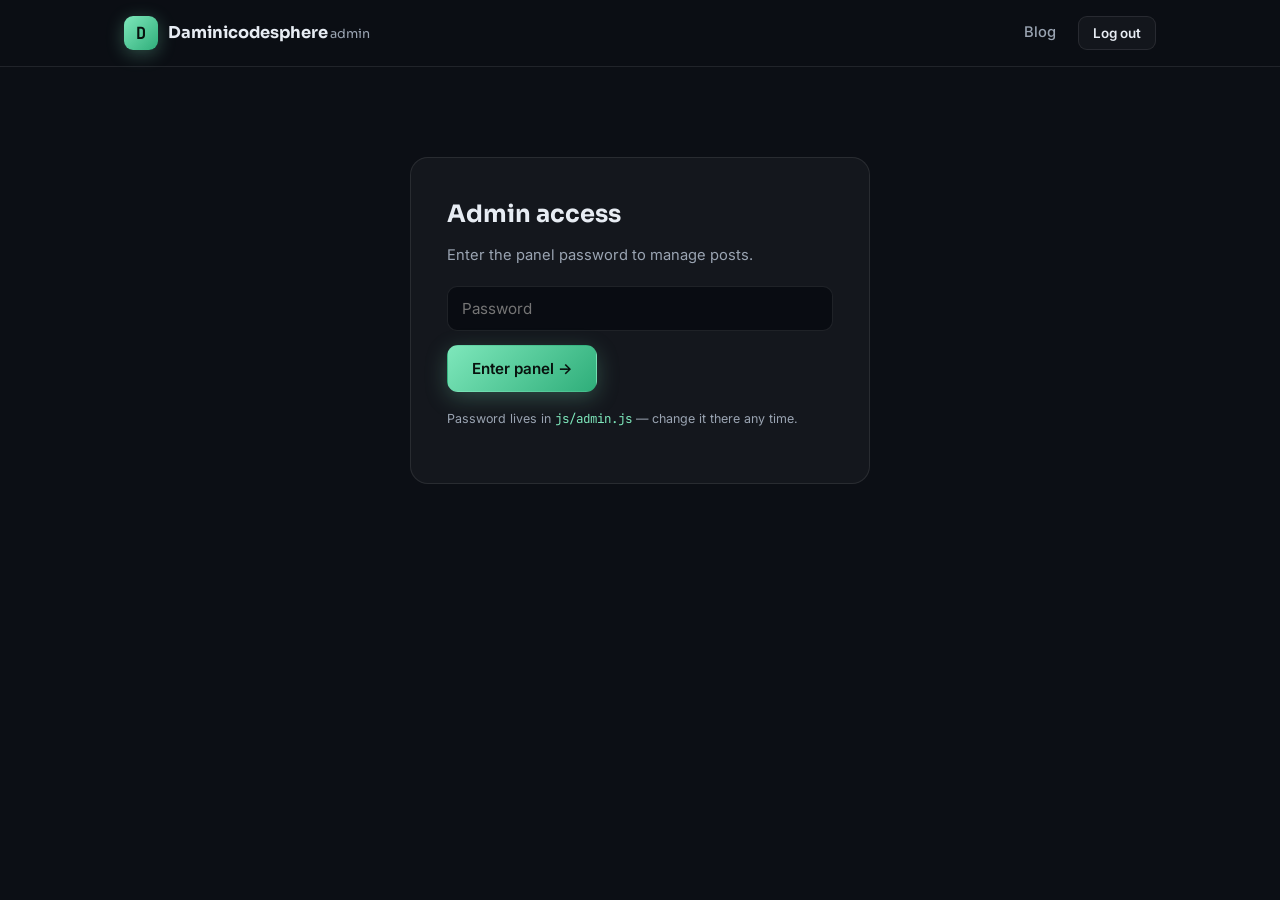
==== admin.html @ 65a6ff4f "Daminicodesphere blog — static blog + GitHub-powered admin panel - blog home with featured post + gr" ====
<!DOCTYPE html>
<html lang="en">
<head>
  <meta charset="UTF-8" />
  <meta name="viewport" content="width=device-width, initial-scale=1.0" />
  <title>Admin — Daminicodesphere Blog</title>
  <meta name="robots" content="noindex" />
  <meta name="theme-color" content="#0C0F15" />
  <link rel="icon" href="data:image/svg+xml,%3Csvg xmlns='http://www.w3.org/2000/svg' viewBox='0 0 64 64'%3E%3Crect width='64' height='64' rx='14' fill='%230C0F15'/%3E%3Ctext x='32' y='42' font-size='30' font-family='monospace' font-weight='bold' text-anchor='middle' fill='%237EE7BB'%3ED%3C/text%3E%3C/svg%3E" />
  <link rel="preconnect" href="https://fonts.googleapis.com" />
  <link rel="preconnect" href="https://fonts.gstatic.com" crossorigin />
  <link href="https://fonts.googleapis.com/css2?family=Sora:wght@600;700;800&family=Inter:wght@400;500;600&family=JetBrains+Mono:wght@400;500&display=swap" rel="stylesheet" />
  <link rel="stylesheet" href="css/style.css" />
</head>
<body class="admin-body">

  <header class="site-head">
    <div class="wrap head-inner">
      <a class="brand" href="./">
        <span class="brand-mark">D</span>
        <span>Daminicodesphere<em>admin</em></span>
      </a>
      <nav class="head-nav">
        <a href="./">Blog</a>
        <button class="btn-ghost btn-sm" id="logoutBtn" hidden>Log out</button>
      </nav>
    </div>
  </header>

  <main class="wrap">

    <!-- ===== LOGIN GATE ===== -->
    <section id="gate" class="gate">
      <div class="gate-card">
        <h1>Admin access</h1>
        <p>Enter the panel password to manage posts.</p>
        <form id="gateForm">
          <input type="password" id="gatePass" placeholder="Password" autocomplete="current-password" />
          <button class="btn-solid" type="submit">Enter panel →</button>
        </form>
        <p class="gate-hint">Password lives in <code>js/admin.js</code> — change it there any time.</p>
      </div>
    </section>

    <!-- ===== PANEL ===== -->
    <section id="panel" hidden>

      <!-- token setup -->
      <div id="tokenSetup" class="token-setup" hidden>
        <div class="token-card">
          <h2>Connect GitHub</h2>
          <p>The panel publishes posts straight to the blog repo via the GitHub API. Paste a personal access token with <strong>repo</strong> scope (github.com → Settings → Developer settings → Tokens).</p>
          <p class="token-note">The token is stored only in <em>your</em> browser (localStorage) and sent only to github.com. Revoke it any time on GitHub.</p>
          <input type="password" id="tokenInput" placeholder="ghp_… or github_pat_…" />
          <div class="token-actions">
            <button class="btn-solid" id="tokenSave">Save &amp; test</button>
            <span id="tokenStatus" class="token-status"></span>
          </div>
        </div>
      </div>

      <!-- post manager -->
      <div id="manager" hidden>
        <div class="manager-head">
          <h1>Posts</h1>
          <button class="btn-solid" id="newPostBtn">+ New post</button>
        </div>
        <div id="postList" class="post-list"><p class="loading-inline">Loading…</p></div>
      </div>

      <!-- editor -->
      <div id="editor" hidden>
        <div class="editor-head">
          <button class="btn-ghost btn-sm" id="backBtn">← Back to posts</button>
          <div class="editor-actions">
            <button class="btn-ghost" id="previewBtn">Preview</button>
            <button class="btn-solid" id="publishBtn">Publish</button>
          </div>
        </div>

        <div class="editor-grid">
          <div class="editor-fields">
            <label>Title
              <input id="edTitle" type="text" placeholder="My post title" />
            </label>
            <div class="field-row">
              <label>Cover image URL <em>(optional)</em>
                <input id="edCover" type="text" placeholder="https://…/cover.jpg" />
              </label>
              <label>Tags <em>(comma separated)</em>
                <input id="edTags" type="text" placeholder="AI, image generation" />
              </label>
            </div>
            <label>Excerpt <em>(short summary for the blog cards)</em>
              <textarea id="edExcerpt" rows="2" placeholder="One or two lines about the post…"></textarea>
            </label>

            <div class="md-toolbar">
              <button type="button" data-md="**" data-md-close="**" title="Bold"><b>B</b></button>
              <button type="button" data-md="*" data-md-close="*" title="Italic"><i>I</i></button>
              <button type="button" data-md="## " data-md-close="" title="Heading">H2</button>
              <button type="button" data-md="- " data-md-close="" title="List item">• List</button>
              <button type="button" data-md="> " data-md-close="" title="Quote">❝</button>
              <button type="button" data-md="`" data-md-close="`" title="Code">&lt;/&gt;</button>
              <button type="button" data-md="```js\n" data-md-close="\n```" title="Code block">Block</button>
              <button type="button" data-md="[link text](" data-md-close=")" title="Link">🔗</button>
              <button type="button" data-md="![alt text](" data-md-close=")" title="Image">🖼</button>
            </div>
            <label>Content <em>(markdown)</em>
              <textarea id="edContent" rows="18" placeholder="# My heading&#10;&#10;Write the post in markdown…"></textarea>
            </label>
          </div>

          <aside class="editor-preview">
            <p class="preview-label">Live preview</p>
            <div id="previewPane" class="preview-pane article-body"></div>
          </aside>
        </div>
      </div>

    </section>

    <div id="toast" class="toast" role="status"></div>

  </main>

  <script src="js/config.js"></script>
  <script src="js/blog.js"></script>
  <script src="js/admin.js"></script>
</body>
</html>
---- css/style.css ----
/* ============================
   DAMINICODESPHERE BLOG — CSS
   ============================ */

:root {
  --bg: #0C0F15;
  --bg-2: #10141c;
  --card: rgba(255, 255, 255, 0.035);
  --line: rgba(255, 255, 255, 0.09);
  --text: #E7ECF3;
  --muted: #9AA4B2;
  --accent: #7EE7BB;
  --accent-deep: #2fae7a;
  --danger: #ff6b6b;
  --font-head: "Sora", sans-serif;
  --font-body: "Inter", sans-serif;
  --font-mono: "JetBrains Mono", monospace;
}

* { margin: 0; padding: 0; box-sizing: border-box; }
html { scroll-behavior: smooth; }
html, body { overflow-x: clip; }

body {
  background: var(--bg);
  color: var(--text);
  font-family: var(--font-body);
  line-height: 1.7;
  -webkit-font-smoothing: antialiased;
}

::selection { background: var(--accent); color: #08120e; }
a { color: inherit; text-decoration: none; }
.wrap { max-width: 1080px; margin: 0 auto; padding: 0 24px; }

/* ---------- header ---------- */
.site-head {
  position: sticky; top: 0; z-index: 50;
  background: rgba(12, 15, 21, 0.78);
  backdrop-filter: blur(14px);
  border-bottom: 1px solid var(--line);
}
.head-inner {
  display: flex; align-items: center; justify-content: space-between;
  padding-top: 16px; padding-bottom: 16px;
}
.brand {
  display: inline-flex; align-items: center; gap: 10px;
  font-family: var(--font-head); font-weight: 700; font-size: 1.02rem;
}
.brand em {
  font-style: normal; color: var(--muted); font-weight: 400;
  font-size: .78em; margin-left: 2px;
}
.brand-mark {
  width: 34px; height: 34px; border-radius: 9px;
  display: inline-flex; align-items: center; justify-content: center;
  background: linear-gradient(135deg, #7EE7BB, #2fae7a);
  color: #08120e; font-family: var(--font-mono); font-weight: 700; font-size: 1.05rem;
  box-shadow: 0 4px 18px rgba(126, 231, 187, 0.3);
}
.head-nav { display: flex; gap: 22px; align-items: center; }
.head-nav a { color: var(--muted); font-size: .92rem; font-weight: 500; transition: color .2s; }
.head-nav a:hover { color: var(--text); }
.head-nav .admin-link { color: var(--accent); font-family: var(--font-mono); font-size: .8rem; }

/* ---------- hero ---------- */
.blog-hero { padding: 72px 0 30px; }
.kicker {
  font-family: var(--font-mono); color: var(--accent);
  font-size: .85rem; letter-spacing: .12em; margin-bottom: 14px;
}
.blog-hero h1 {
  font-family: var(--font-head); font-weight: 800;
  font-size: clamp(2rem, 5vw, 3.4rem); line-height: 1.12;
}
.accent { color: var(--accent); }
.hero-sub { color: var(--muted); max-width: 560px; margin-top: 16px; font-size: 1.05rem; }

/* ---------- featured ---------- */
.featured { margin-top: 46px; }
.featured-card {
  display: grid; grid-template-columns: 1.05fr 1fr;
  border-radius: 20px; overflow: hidden;
  border: 1px solid var(--line);
  background: var(--card);
  transition: transform .25s ease, border-color .25s ease, box-shadow .25s ease;
}
.featured-card:hover {
  transform: translateY(-4px);
  border-color: rgba(126, 231, 187, 0.4);
  box-shadow: 0 24px 60px rgba(0, 0, 0, 0.45);
}
.featured-cover {
  min-height: 300px;
  background-size: cover; background-position: center;
}
.featured-body { padding: 36px; display: flex; flex-direction: column; gap: 12px; }
.featured-body h2 {
  font-family: var(--font-head); font-size: clamp(1.3rem, 2.6vw, 1.8rem); line-height: 1.3;
}
.read-more { color: var(--accent); font-weight: 600; font-size: .92rem; margin-top: auto; }

/* ---------- posts grid ---------- */
.posts-section { padding: 64px 0 30px; }
.section-label {
  font-family: var(--font-mono); font-size: .85rem;
  color: var(--muted); letter-spacing: .14em; text-transform: uppercase;
  margin-bottom: 26px;
}
.post-grid { display: grid; grid-template-columns: repeat(3, 1fr); gap: 20px; }
.post-card {
  border-radius: 16px; overflow: hidden;
  background: var(--card); border: 1px solid var(--line);
  display: flex; flex-direction: column;
  transition: transform .25s ease, border-color .25s ease, box-shadow .25s ease;
}
.post-card:hover {
  transform: translateY(-5px);
  border-color: rgba(126, 231, 187, 0.35);
  box-shadow: 0 20px 50px rgba(0, 0, 0, 0.4);
}
.post-cover { height: 170px; background-size: cover; background-position: center; }
.post-body { padding: 22px; display: flex; flex-direction: column; gap: 10px; }
.post-body h3 { font-family: var(--font-head); font-size: 1.08rem; line-height: 1.35; }
.post-excerpt { color: var(--muted); font-size: .92rem; }
.post-meta {
  display: flex; align-items: center; gap: 8px; flex-wrap: wrap;
  color: var(--muted); font-size: .8rem; font-family: var(--font-mono);
}
.post-meta .dot { opacity: .5; }
.post-tags { display: flex; gap: 6px; flex-wrap: wrap; margin-top: auto; }
.tag {
  font-family: var(--font-mono); font-size: .68rem;
  color: var(--accent); background: rgba(126, 231, 187, 0.09);
  border: 1px solid rgba(126, 231, 187, 0.25);
  padding: 3px 9px; border-radius: 99px;
}

/* ---------- skeleton / empty ---------- */
.loading-skeleton { display: contents; }
.sk {
  background: linear-gradient(90deg, rgba(255,255,255,.04), rgba(255,255,255,.08), rgba(255,255,255,.04));
  background-size: 200% 100%; animation: sk-shine 1.4s linear infinite;
  border-radius: 16px; height: 320px;
}
@keyframes sk-shine { to { background-position: -200% 0; } }
.empty-state, .loading-inline { color: var(--muted); padding: 40px 0; }

/* ---------- article ---------- */
.back-link {
  display: inline-block; margin: 40px 0 10px;
  color: var(--muted); font-size: .9rem;
}
.back-link:hover { color: var(--accent); }
.article { max-width: 760px; margin: 0 auto; padding-bottom: 40px; }
.tags-row { margin-top: 28px; gap: 8px; }
.article-title {
  font-family: var(--font-head); font-weight: 800;
  font-size: clamp(1.7rem, 4.4vw, 2.7rem); line-height: 1.18;
  margin: 10px 0 14px;
}
.article-cover { margin: 28px 0; border-radius: 16px; overflow: hidden; border: 1px solid var(--line); }
.article-cover img { width: 100%; display: block; }
.article-body { margin-top: 26px; font-size: 1.03rem; }
.article-body p { margin: 18px 0; color: #d6dde6; }
.article-body h1, .article-body h2, .article-body h3, .article-body h4 {
  font-family: var(--font-head); margin: 34px 0 12px; line-height: 1.3;
}
.article-body h1 { font-size: 1.7rem; }
.article-body h2 { font-size: 1.4rem; }
.article-body h3 { font-size: 1.15rem; }
.article-body h4 { font-size: 1rem; }
.article-body a { color: var(--accent); text-decoration: underline; text-underline-offset: 3px; }
.article-body ul, .article-body ol { margin: 18px 0 18px 24px; display: grid; gap: 8px; color: #d6dde6; }
.article-body blockquote {
  border-left: 3px solid var(--accent);
  padding: 8px 0 8px 20px; margin: 24px 0;
  color: var(--muted); font-style: italic;
}
.article-body figure { margin: 24px 0; }
.article-body img { max-width: 100%; border-radius: 12px; }
.article-body hr { border: 0; border-top: 1px solid var(--line); margin: 34px 0; }
.inline-code {
  font-family: var(--font-mono); font-size: .86em;
  background: rgba(126, 231, 187, 0.1); color: var(--accent);
  padding: 2px 7px; border-radius: 6px;
}
.code-block {
  position: relative; margin: 22px 0;
  background: #090c12; border: 1px solid var(--line);
  border-radius: 12px; padding: 18px; overflow-x: auto;
}
.code-lang {
  font-family: var(--font-mono); font-size: .68rem; color: var(--muted);
  letter-spacing: .12em; text-transform: uppercase; margin-bottom: 10px;
}
.code-block code {
  font-family: var(--font-mono); font-size: .85rem; line-height: 1.6;
  color: #c9f5e3; white-space: pre;
}
.article-cta {
  margin-top: 44px; padding: 26px;
  border: 1px solid rgba(126, 231, 187, 0.3); border-radius: 16px;
  background: rgba(126, 231, 187, 0.05);
  display: flex; flex-direction: column; gap: 14px; align-items: flex-start;
}
.article-cta p { font-family: var(--font-head); font-weight: 600; }

/* ---------- buttons ---------- */
.btn-solid, .btn-ghost, .btn-danger {
  display: inline-flex; align-items: center; justify-content: center; gap: 8px;
  font-family: var(--font-body); font-weight: 600; font-size: .95rem;
  padding: 13px 24px; border-radius: 11px; cursor: pointer;
  border: 1px solid transparent; transition: all .2s ease;
}
.btn-sm { padding: 8px 14px; font-size: .84rem; border-radius: 9px; }
.btn-solid {
  background: linear-gradient(135deg, var(--accent), var(--accent-deep));
  color: #08120e; box-shadow: 0 6px 22px rgba(126, 231, 187, 0.25);
}
.btn-solid:hover { transform: translateY(-2px); box-shadow: 0 10px 30px rgba(126, 231, 187, 0.35); }
.btn-solid:disabled { opacity: .6; cursor: wait; transform: none; }
.btn-ghost { background: var(--card); border-color: var(--line); color: var(--text); }
.btn-ghost:hover { background: rgba(255,255,255,0.08); transform: translateY(-1px); }
.btn-danger { background: rgba(255, 107, 107, 0.12); border-color: rgba(255, 107, 107, 0.4); color: var(--danger); }
.btn-danger:hover { background: rgba(255, 107, 107, 0.2); }

/* ---------- footer ---------- */
.site-foot {
  margin-top: 80px; border-top: 1px solid var(--line);
  padding: 44px 0; text-align: center;
  background: linear-gradient(180deg, transparent, rgba(126, 231, 187, 0.04));
}
.foot-brand { font-family: var(--font-head); font-weight: 700; }
.foot-note { color: var(--muted); font-size: .88rem; margin-top: 6px; }
.foot-copy { color: var(--muted); font-size: .76rem; margin-top: 18px; }
.foot-copy a { color: var(--accent); }

/* ============ ADMIN ============ */
.gate { display: flex; justify-content: center; padding: 90px 0; }
.gate-card, .token-card {
  width: min(460px, 100%);
  background: var(--card); border: 1px solid var(--line);
  border-radius: 18px; padding: 36px;
}
.gate-card h1 { font-family: var(--font-head); font-size: 1.5rem; margin-bottom: 8px; }
.gate-card p, .token-card p { color: var(--muted); font-size: .92rem; margin-bottom: 18px; }
.gate-hint { font-size: .78rem !important; color: var(--muted); margin-top: 16px !important; }
.gate-hint code { font-family: var(--font-mono); color: var(--accent); }

.gate-card input, .token-card input, .editor-fields input, .editor-fields textarea {
  width: 100%; padding: 12px 14px; margin-bottom: 14px;
  background: #090c12; border: 1px solid var(--line); border-radius: 10px;
  color: var(--text); font-family: var(--font-body); font-size: .95rem;
  transition: border-color .2s;
}
.gate-card input:focus, .token-card input:focus, .editor-fields input:focus, .editor-fields textarea:focus {
  outline: none; border-color: rgba(126, 231, 187, 0.5);
}

.token-setup { display: flex; justify-content: center; padding: 60px 0; }
.token-note {
  font-size: .8rem !important;
  border-left: 3px solid var(--accent); padding-left: 14px;
}
.token-actions { display: flex; align-items: center; gap: 14px; }
.token-actions .btn-solid { margin-bottom: 14px; }
.token-status { font-size: .85rem; color: var(--accent); }

.manager-head {
  display: flex; justify-content: space-between; align-items: center;
  padding: 40px 0 20px;
}
.manager-head h1 { font-family: var(--font-head); font-size: 1.7rem; }
.post-list { display: grid; gap: 12px; padding-bottom: 60px; }
.post-row {
  display: flex; justify-content: space-between; align-items: center; gap: 14px;
  background: var(--card); border: 1px solid var(--line);
  border-radius: 13px; padding: 16px 20px;
}
.post-row strong { display: block; font-family: var(--font-head); font-size: .98rem; }
.post-row span { color: var(--muted); font-size: .8rem; font-family: var(--font-mono); }
.row-actions { display: flex; gap: 8px; flex-shrink: 0; }

.editor-head {
  display: flex; justify-content: space-between; align-items: center;
  padding: 30px 0 20px; gap: 12px; flex-wrap: wrap;
}
.editor-actions { display: flex; gap: 10px; }

.editor-grid { display: grid; grid-template-columns: 1.2fr .8fr; gap: 26px; padding-bottom: 60px; }
.editor-fields label { display: block; font-size: .82rem; font-weight: 600; color: var(--muted); margin-bottom: 14px; }
.editor-fields label em { font-style: normal; opacity: .6; font-weight: 400; }
.field-row { display: grid; grid-template-columns: 1fr 1fr; gap: 14px; }

.md-toolbar {
  display: flex; gap: 6px; flex-wrap: wrap;
  margin-bottom: 10px;
}
.md-toolbar button {
  background: var(--card); border: 1px solid var(--line);
  color: var(--muted); border-radius: 8px;
  min-width: 34px; height: 32px; padding: 0 8px;
  font-family: var(--font-mono); font-size: .78rem; cursor: pointer;
  transition: all .15s;
}
.md-toolbar button:hover { color: var(--accent); border-color: rgba(126, 231, 187, 0.4); }

.editor-preview { position: sticky; top: 90px; align-self: start; }
.preview-label {
  font-family: var(--font-mono); font-size: .72rem; color: var(--muted);
  letter-spacing: .14em; text-transform: uppercase; margin-bottom: 10px;
}
.preview-pane {
  background: var(--card); border: 1px solid var(--line);
  border-radius: 14px; padding: 24px; min-height: 300px; max-height: 70vh;
  overflow-y: auto;
}
.preview-pane.fullscreen {
  position: fixed; inset: 20px; z-index: 200; max-height: none;
  overflow-y: auto;
}

/* toast */
.toast {
  position: fixed; left: 50%; bottom: 28px; z-index: 300;
  transform: translate(-50%, 90px);
  background: linear-gradient(135deg, var(--accent), var(--accent-deep));
  color: #08120e; font-weight: 700; font-size: .9rem;
  padding: 12px 22px; border-radius: 12px;
  box-shadow: 0 14px 40px rgba(126, 231, 187, 0.35);
  opacity: 0; pointer-events: none;
  transition: transform .35s cubic-bezier(.2,.9,.3,1.3), opacity .3s;
}
.toast.show { transform: translate(-50%, 0); opacity: 1; }
.toast.bad { background: linear-gradient(135deg, #ff8a8a, #e05555); color: #2a0808; }

/* ---------- responsive ---------- */
@media (max-width: 900px) {
  .post-grid { grid-template-columns: repeat(2, 1fr); }
  .editor-grid { grid-template-columns: 1fr; }
  .editor-preview { position: static; }
  .featured-card { grid-template-columns: 1fr; }
  .featured-cover { min-height: 220px; }
}
@media (max-width: 620px) {
  .head-nav a:not(.admin-link) { display: none; }
  .post-grid { grid-template-columns: 1fr; }
  .post-row { flex-direction: column; align-items: flex-start; }
  .field-row { grid-template-columns: 1fr; }
}
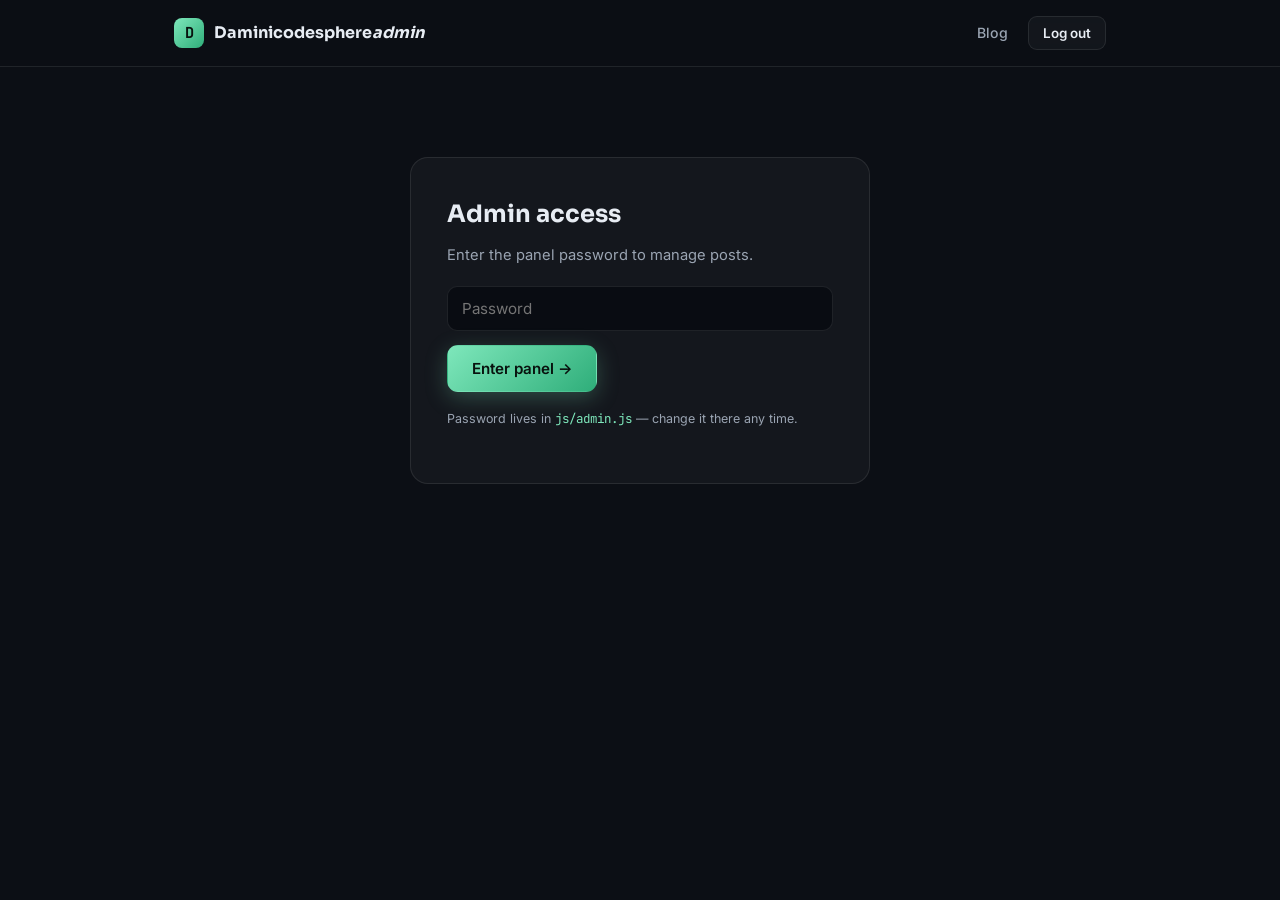
==== commit 1d7b407f: "Write-up blog redesign + hidden admin at /admin + vercel.json - homepage is a proper editorial list " ====
--- a/admin.html
+++ b/admin.html
@@ -65,7 +65,7 @@
           <h1>Posts</h1>
           <button class="btn-solid" id="newPostBtn">+ New post</button>
         </div>
-        <div id="postList" class="post-list"><p class="loading-inline">Loading…</p></div>
+        <div id="postList" class="post-list-admin"><p class="loading-inline">Loading…</p></div>
       </div>
 
       <!-- editor -->
--- a/css/style.css
+++ b/css/style.css
@@ -1,10 +1,10 @@
 /* ============================
    DAMINICODESPHERE BLOG — CSS
+   write-up style, editorial
    ============================ */
 
 :root {
   --bg: #0C0F15;
-  --bg-2: #10141c;
   --card: rgba(255, 255, 255, 0.035);
   --line: rgba(255, 255, 255, 0.09);
   --text: #E7ECF3;
@@ -31,12 +31,12 @@
 
 ::selection { background: var(--accent); color: #08120e; }
 a { color: inherit; text-decoration: none; }
-.wrap { max-width: 1080px; margin: 0 auto; padding: 0 24px; }
+.wrap { max-width: 720px; margin: 0 auto; padding: 0 24px; }
 
 /* ---------- header ---------- */
 .site-head {
   position: sticky; top: 0; z-index: 50;
-  background: rgba(12, 15, 21, 0.78);
+  background: rgba(12, 15, 21, 0.82);
   backdrop-filter: blur(14px);
   border-bottom: 1px solid var(--line);
 }
@@ -46,106 +46,51 @@
 }
 .brand {
   display: inline-flex; align-items: center; gap: 10px;
-  font-family: var(--font-head); font-weight: 700; font-size: 1.02rem;
-}
-.brand em {
-  font-style: normal; color: var(--muted); font-weight: 400;
-  font-size: .78em; margin-left: 2px;
+  font-family: var(--font-head); font-weight: 700; font-size: 1rem;
 }
 .brand-mark {
-  width: 34px; height: 34px; border-radius: 9px;
+  width: 30px; height: 30px; border-radius: 8px;
   display: inline-flex; align-items: center; justify-content: center;
   background: linear-gradient(135deg, #7EE7BB, #2fae7a);
-  color: #08120e; font-family: var(--font-mono); font-weight: 700; font-size: 1.05rem;
-  box-shadow: 0 4px 18px rgba(126, 231, 187, 0.3);
-}
-.head-nav { display: flex; gap: 22px; align-items: center; }
-.head-nav a { color: var(--muted); font-size: .92rem; font-weight: 500; transition: color .2s; }
+  color: #08120e; font-family: var(--font-mono); font-weight: 700; font-size: .95rem;
+}
+.head-nav { display: flex; gap: 20px; align-items: center; }
+.head-nav a { color: var(--muted); font-size: .88rem; font-weight: 500; transition: color .2s; }
 .head-nav a:hover { color: var(--text); }
-.head-nav .admin-link { color: var(--accent); font-family: var(--font-mono); font-size: .8rem; }
-
-/* ---------- hero ---------- */
-.blog-hero { padding: 72px 0 30px; }
-.kicker {
-  font-family: var(--font-mono); color: var(--accent);
-  font-size: .85rem; letter-spacing: .12em; margin-bottom: 14px;
-}
-.blog-hero h1 {
-  font-family: var(--font-head); font-weight: 800;
-  font-size: clamp(2rem, 5vw, 3.4rem); line-height: 1.12;
-}
-.accent { color: var(--accent); }
-.hero-sub { color: var(--muted); max-width: 560px; margin-top: 16px; font-size: 1.05rem; }
-
-/* ---------- featured ---------- */
-.featured { margin-top: 46px; }
-.featured-card {
-  display: grid; grid-template-columns: 1.05fr 1fr;
-  border-radius: 20px; overflow: hidden;
-  border: 1px solid var(--line);
-  background: var(--card);
-  transition: transform .25s ease, border-color .25s ease, box-shadow .25s ease;
-}
-.featured-card:hover {
-  transform: translateY(-4px);
-  border-color: rgba(126, 231, 187, 0.4);
-  box-shadow: 0 24px 60px rgba(0, 0, 0, 0.45);
-}
-.featured-cover {
-  min-height: 300px;
-  background-size: cover; background-position: center;
-}
-.featured-body { padding: 36px; display: flex; flex-direction: column; gap: 12px; }
-.featured-body h2 {
-  font-family: var(--font-head); font-size: clamp(1.3rem, 2.6vw, 1.8rem); line-height: 1.3;
-}
-.read-more { color: var(--accent); font-weight: 600; font-size: .92rem; margin-top: auto; }
-
-/* ---------- posts grid ---------- */
-.posts-section { padding: 64px 0 30px; }
-.section-label {
-  font-family: var(--font-mono); font-size: .85rem;
-  color: var(--muted); letter-spacing: .14em; text-transform: uppercase;
-  margin-bottom: 26px;
-}
-.post-grid { display: grid; grid-template-columns: repeat(3, 1fr); gap: 20px; }
-.post-card {
-  border-radius: 16px; overflow: hidden;
-  background: var(--card); border: 1px solid var(--line);
-  display: flex; flex-direction: column;
-  transition: transform .25s ease, border-color .25s ease, box-shadow .25s ease;
-}
-.post-card:hover {
-  transform: translateY(-5px);
-  border-color: rgba(126, 231, 187, 0.35);
-  box-shadow: 0 20px 50px rgba(0, 0, 0, 0.4);
-}
-.post-cover { height: 170px; background-size: cover; background-position: center; }
-.post-body { padding: 22px; display: flex; flex-direction: column; gap: 10px; }
-.post-body h3 { font-family: var(--font-head); font-size: 1.08rem; line-height: 1.35; }
-.post-excerpt { color: var(--muted); font-size: .92rem; }
-.post-meta {
-  display: flex; align-items: center; gap: 8px; flex-wrap: wrap;
-  color: var(--muted); font-size: .8rem; font-family: var(--font-mono);
-}
-.post-meta .dot { opacity: .5; }
-.post-tags { display: flex; gap: 6px; flex-wrap: wrap; margin-top: auto; }
-.tag {
-  font-family: var(--font-mono); font-size: .68rem;
-  color: var(--accent); background: rgba(126, 231, 187, 0.09);
-  border: 1px solid rgba(126, 231, 187, 0.25);
-  padding: 3px 9px; border-radius: 99px;
-}
-
-/* ---------- skeleton / empty ---------- */
-.loading-skeleton { display: contents; }
-.sk {
-  background: linear-gradient(90deg, rgba(255,255,255,.04), rgba(255,255,255,.08), rgba(255,255,255,.04));
-  background-size: 200% 100%; animation: sk-shine 1.4s linear infinite;
-  border-radius: 16px; height: 320px;
-}
-@keyframes sk-shine { to { background-position: -200% 0; } }
-.empty-state, .loading-inline { color: var(--muted); padding: 40px 0; }
+
+/* ---------- intro ---------- */
+.blog-intro { padding: 72px 0 44px; }
+.blog-intro h1 {
+  font-family: var(--font-head); font-weight: 700;
+  font-size: clamp(1.5rem, 3.6vw, 2.1rem); line-height: 1.25;
+}
+.blog-intro p { color: var(--muted); margin-top: 10px; font-size: .95rem; }
+
+/* ---------- post list (write-up style) ---------- */
+.post-list { padding-bottom: 90px; }
+.post-row {
+  display: grid; grid-template-columns: 130px 1fr; gap: 20px;
+  padding: 26px 4px;
+  border-top: 1px solid var(--line);
+  transition: background .2s ease;
+}
+.post-row:hover { background: rgba(255, 255, 255, 0.025); }
+.post-row time {
+  font-family: var(--font-mono); font-size: .78rem; color: var(--muted);
+  padding-top: 6px;
+}
+.row-main h2 {
+  font-family: var(--font-head); font-weight: 600;
+  font-size: 1.22rem; line-height: 1.4;
+  transition: color .2s ease;
+}
+.post-row:hover .row-main h2 { color: var(--accent); }
+.row-excerpt { color: var(--muted); font-size: .92rem; margin-top: 8px; }
+.row-tags {
+  font-family: var(--font-mono); font-size: .72rem; color: var(--accent);
+  opacity: .75; margin-top: 10px; letter-spacing: .04em;
+}
+.empty-state, .loading-inline { color: var(--muted); padding: 34px 0; }
 
 /* ---------- article ---------- */
 .back-link {
@@ -153,16 +98,16 @@
   color: var(--muted); font-size: .9rem;
 }
 .back-link:hover { color: var(--accent); }
-.article { max-width: 760px; margin: 0 auto; padding-bottom: 40px; }
-.tags-row { margin-top: 28px; gap: 8px; }
+.article { padding-bottom: 40px; }
+.tags-row { margin-top: 32px; gap: 8px; }
 .article-title {
   font-family: var(--font-head); font-weight: 800;
-  font-size: clamp(1.7rem, 4.4vw, 2.7rem); line-height: 1.18;
+  font-size: clamp(1.7rem, 4.4vw, 2.5rem); line-height: 1.18;
   margin: 10px 0 14px;
 }
-.article-cover { margin: 28px 0; border-radius: 16px; overflow: hidden; border: 1px solid var(--line); }
+.article-cover { margin: 28px 0; border-radius: 14px; overflow: hidden; border: 1px solid var(--line); }
 .article-cover img { width: 100%; display: block; }
-.article-body { margin-top: 26px; font-size: 1.03rem; }
+.article-body { margin-top: 26px; font-size: 1.02rem; }
 .article-body p { margin: 18px 0; color: #d6dde6; }
 .article-body h1, .article-body h2, .article-body h3, .article-body h4 {
   font-family: var(--font-head); margin: 34px 0 12px; line-height: 1.3;
@@ -200,12 +145,23 @@
   color: #c9f5e3; white-space: pre;
 }
 .article-cta {
-  margin-top: 44px; padding: 26px;
-  border: 1px solid rgba(126, 231, 187, 0.3); border-radius: 16px;
+  margin-top: 44px; padding: 24px;
+  border: 1px solid rgba(126, 231, 187, 0.3); border-radius: 14px;
   background: rgba(126, 231, 187, 0.05);
   display: flex; flex-direction: column; gap: 14px; align-items: flex-start;
 }
 .article-cta p { font-family: var(--font-head); font-weight: 600; }
+.post-meta {
+  display: flex; align-items: center; gap: 8px; flex-wrap: wrap;
+  color: var(--muted); font-size: .8rem; font-family: var(--font-mono);
+}
+.post-meta .dot { opacity: .5; }
+.tag {
+  font-family: var(--font-mono); font-size: .68rem;
+  color: var(--accent); background: rgba(126, 231, 187, 0.09);
+  border: 1px solid rgba(126, 231, 187, 0.25);
+  padding: 3px 9px; border-radius: 99px;
+}
 
 /* ---------- buttons ---------- */
 .btn-solid, .btn-ghost, .btn-danger {
@@ -228,16 +184,16 @@
 
 /* ---------- footer ---------- */
 .site-foot {
-  margin-top: 80px; border-top: 1px solid var(--line);
-  padding: 44px 0; text-align: center;
-  background: linear-gradient(180deg, transparent, rgba(126, 231, 187, 0.04));
-}
+  margin-top: 30px; border-top: 1px solid var(--line);
+  padding: 34px 0;
+}
+.foot-copy { color: var(--muted); font-size: .78rem; text-align: center; }
+.foot-copy a { color: var(--accent); }
 .foot-brand { font-family: var(--font-head); font-weight: 700; }
 .foot-note { color: var(--muted); font-size: .88rem; margin-top: 6px; }
-.foot-copy { color: var(--muted); font-size: .76rem; margin-top: 18px; }
-.foot-copy a { color: var(--accent); }
-
-/* ============ ADMIN ============ */
+
+/* ============ ADMIN (private, /admin) ============ */
+.admin-body .wrap { max-width: 980px; }
 .gate { display: flex; justify-content: center; padding: 90px 0; }
 .gate-card, .token-card {
   width: min(460px, 100%);
@@ -273,14 +229,14 @@
   padding: 40px 0 20px;
 }
 .manager-head h1 { font-family: var(--font-head); font-size: 1.7rem; }
-.post-list { display: grid; gap: 12px; padding-bottom: 60px; }
-.post-row {
+.post-list-admin { display: grid; gap: 12px; padding-bottom: 60px; }
+.post-row-admin {
   display: flex; justify-content: space-between; align-items: center; gap: 14px;
   background: var(--card); border: 1px solid var(--line);
   border-radius: 13px; padding: 16px 20px;
 }
-.post-row strong { display: block; font-family: var(--font-head); font-size: .98rem; }
-.post-row span { color: var(--muted); font-size: .8rem; font-family: var(--font-mono); }
+.post-row-admin strong { display: block; font-family: var(--font-head); font-size: .98rem; }
+.post-row-admin span { color: var(--muted); font-size: .8rem; font-family: var(--font-mono); }
 .row-actions { display: flex; gap: 8px; flex-shrink: 0; }
 
 .editor-head {
@@ -294,10 +250,7 @@
 .editor-fields label em { font-style: normal; opacity: .6; font-weight: 400; }
 .field-row { display: grid; grid-template-columns: 1fr 1fr; gap: 14px; }
 
-.md-toolbar {
-  display: flex; gap: 6px; flex-wrap: wrap;
-  margin-bottom: 10px;
-}
+.md-toolbar { display: flex; gap: 6px; flex-wrap: wrap; margin-bottom: 10px; }
 .md-toolbar button {
   background: var(--card); border: 1px solid var(--line);
   color: var(--muted); border-radius: 8px;
@@ -317,12 +270,8 @@
   border-radius: 14px; padding: 24px; min-height: 300px; max-height: 70vh;
   overflow-y: auto;
 }
-.preview-pane.fullscreen {
-  position: fixed; inset: 20px; z-index: 200; max-height: none;
-  overflow-y: auto;
-}
-
-/* toast */
+.preview-pane.fullscreen { position: fixed; inset: 20px; z-index: 200; max-height: none; }
+
 .toast {
   position: fixed; left: 50%; bottom: 28px; z-index: 300;
   transform: translate(-50%, 90px);
@@ -337,16 +286,13 @@
 .toast.bad { background: linear-gradient(135deg, #ff8a8a, #e05555); color: #2a0808; }
 
 /* ---------- responsive ---------- */
-@media (max-width: 900px) {
-  .post-grid { grid-template-columns: repeat(2, 1fr); }
+@media (max-width: 620px) {
+  .post-row { grid-template-columns: 1fr; gap: 6px; padding: 22px 4px; }
+  .post-row time { padding-top: 0; }
+  .head-nav a { font-size: .82rem; }
+  .head-nav { gap: 14px; }
   .editor-grid { grid-template-columns: 1fr; }
   .editor-preview { position: static; }
-  .featured-card { grid-template-columns: 1fr; }
-  .featured-cover { min-height: 220px; }
-}
-@media (max-width: 620px) {
-  .head-nav a:not(.admin-link) { display: none; }
-  .post-grid { grid-template-columns: 1fr; }
-  .post-row { flex-direction: column; align-items: flex-start; }
+  .post-row-admin { flex-direction: column; align-items: flex-start; }
   .field-row { grid-template-columns: 1fr; }
 }
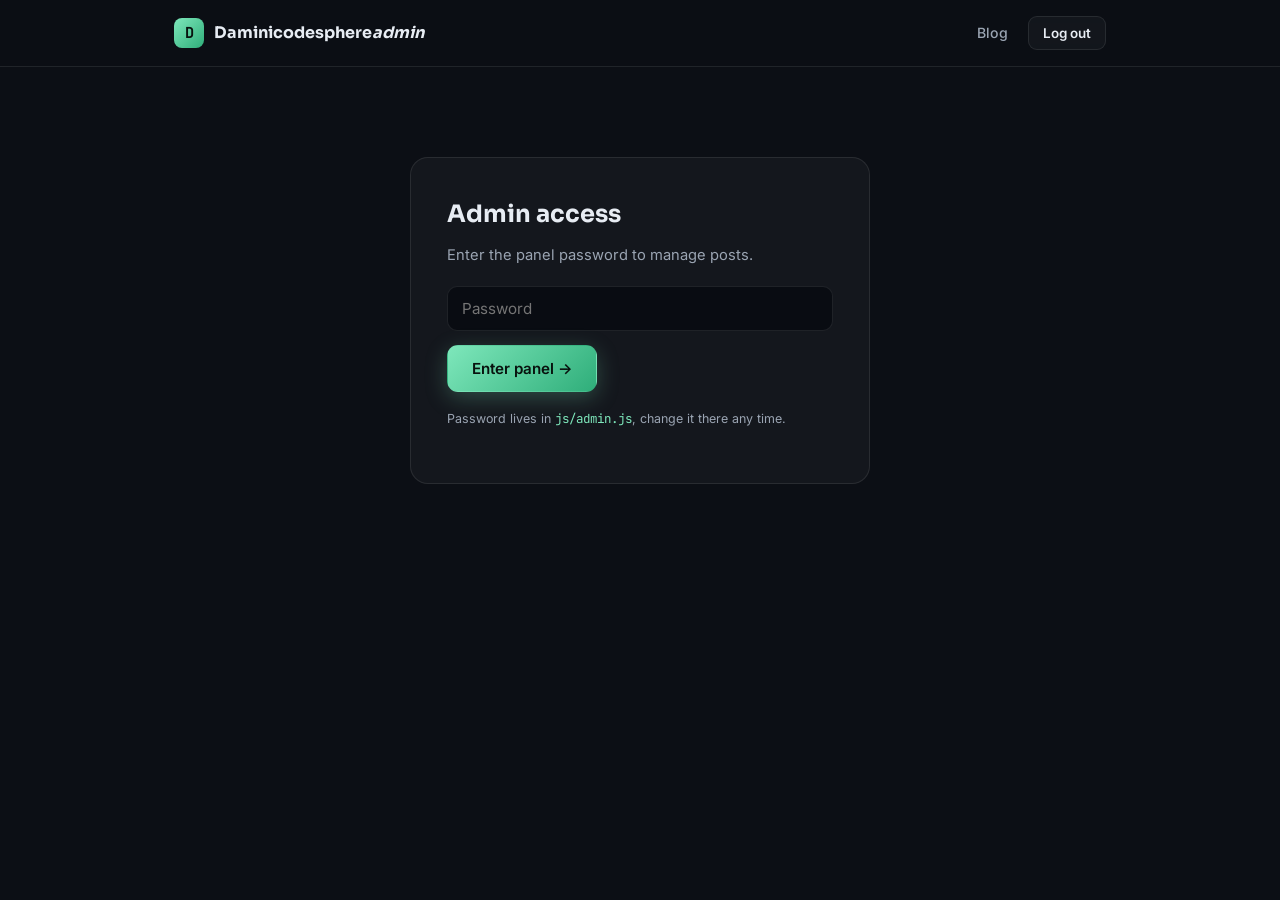
==== commit d2efa997: "De-personalize blog: masked-dev company voice, no em dashes - remove all 'written by Damini' bylines" ====
--- a/admin.html
+++ b/admin.html
@@ -3,7 +3,7 @@
 <head>
   <meta charset="UTF-8" />
   <meta name="viewport" content="width=device-width, initial-scale=1.0" />
-  <title>Admin — Daminicodesphere Blog</title>
+  <title>Admin · Daminicodesphere</title>
   <meta name="robots" content="noindex" />
   <meta name="theme-color" content="#0C0F15" />
   <link rel="icon" href="data:image/svg+xml,%3Csvg xmlns='http://www.w3.org/2000/svg' viewBox='0 0 64 64'%3E%3Crect width='64' height='64' rx='14' fill='%230C0F15'/%3E%3Ctext x='32' y='42' font-size='30' font-family='monospace' font-weight='bold' text-anchor='middle' fill='%237EE7BB'%3ED%3C/text%3E%3C/svg%3E" />
@@ -38,7 +38,7 @@
           <input type="password" id="gatePass" placeholder="Password" autocomplete="current-password" />
           <button class="btn-solid" type="submit">Enter panel →</button>
         </form>
-        <p class="gate-hint">Password lives in <code>js/admin.js</code> — change it there any time.</p>
+        <p class="gate-hint">Password lives in <code>js/admin.js</code>, change it there any time.</p>
       </div>
     </section>
 
